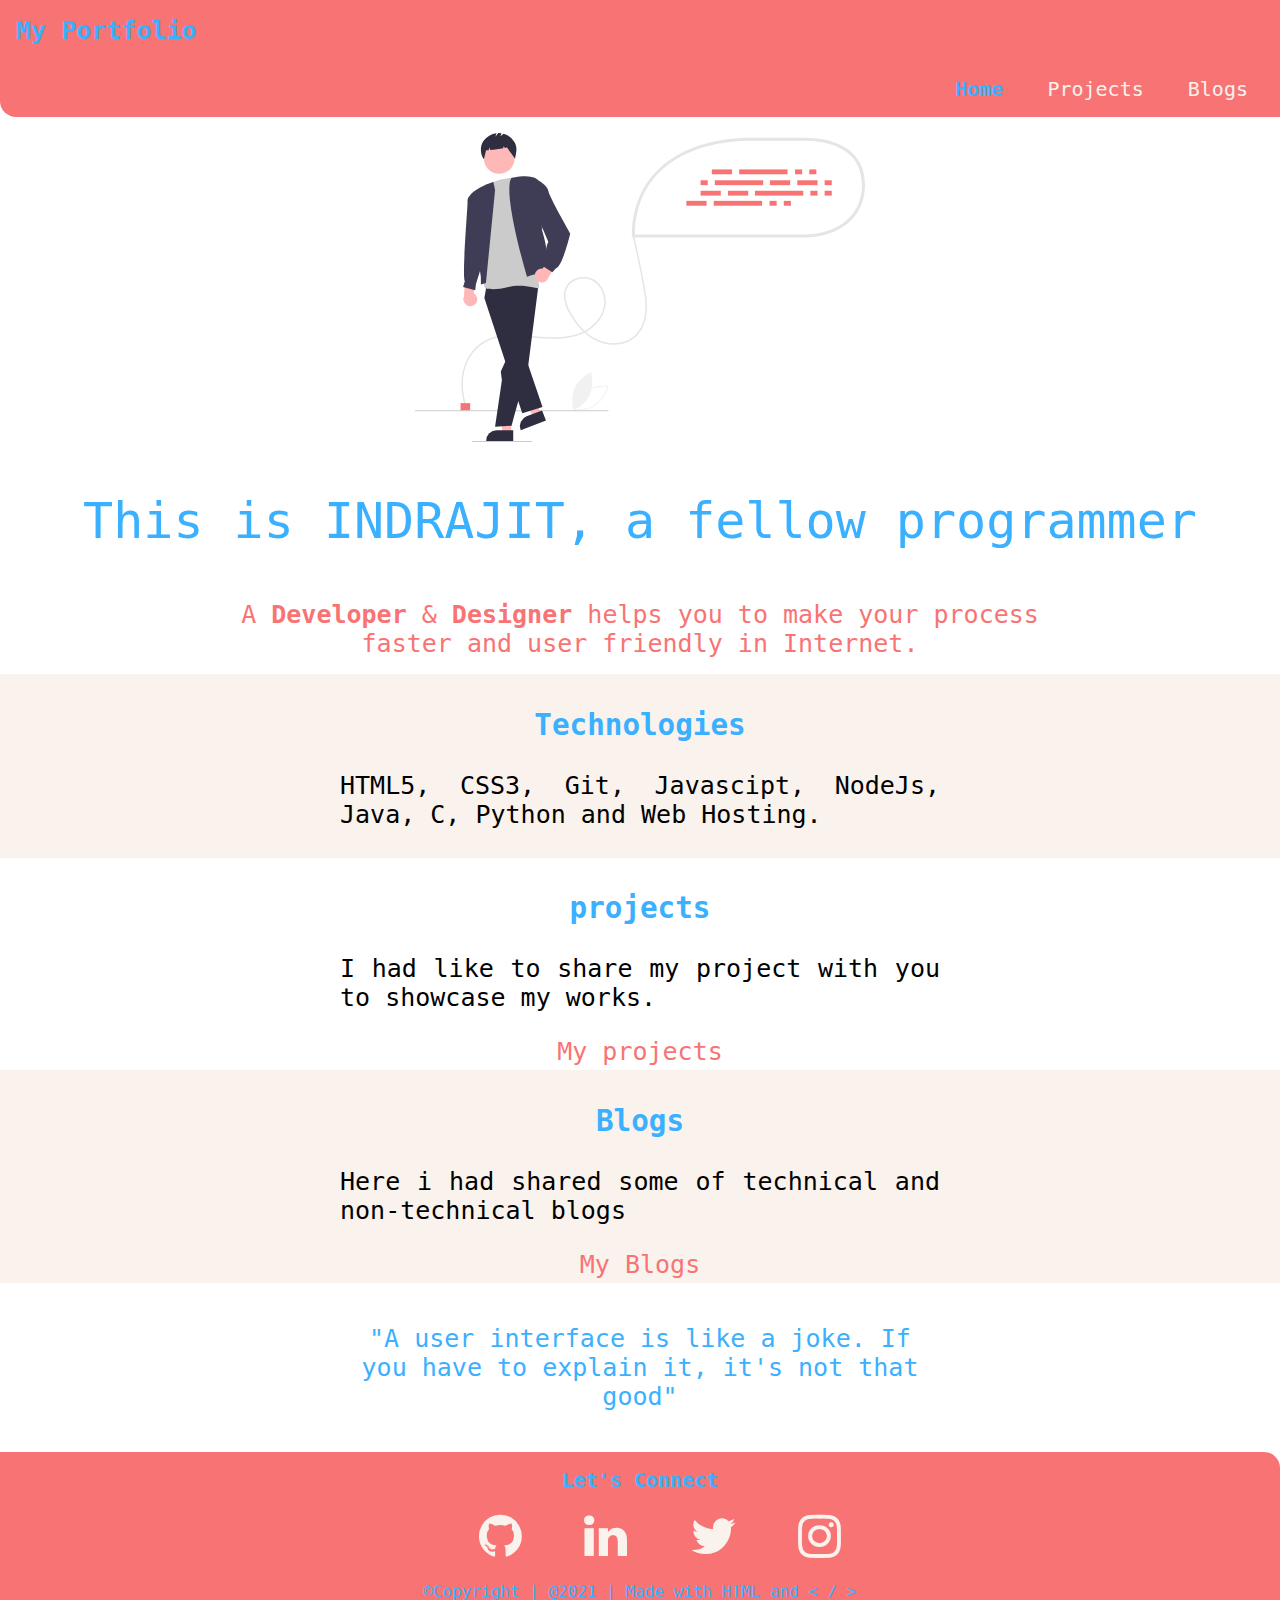
==== index.html @ 79441e82 "Created blog page" ====
﻿<!DOCTYPE html>
<html lang="en">
<head>
    <meta charset="UTF-8">
    <meta name="viewport" content="width=device-width, initial-scale=1.0">
    <title>Indrajit</title>
    <link rel="stylesheet" href="index.css">
	<link rel="stylesheet" href="https://cdnjs.cloudflare.com/ajax/libs/font-awesome/4.7.0/css/font-awesome.min.css">
</head>
<body>
    <div class="cont">
    <div class="head">My Portfolio</div>
    <ul class="nav">
        <li class="nav-bar">
            <a class="link link-active" href="/">Home</a>
        </li>
        <li class="nav-bar">
            <a class="link" href="Project.html">Projects</a>
        </li>
        <li class="nav-bar">
            <a class="link" href="/">Blogs</a>
        </li>

    </ul>
</div>
<div>
<header class="main">
<img class="main-img" src="headimage.svg"/>
<p class="p-in-head">This is INDRAJIT,  a fellow programmer</p>
</header>
</div>
<div class="div-para">
<p class="para">A <strong>Developer</strong> & <strong>Designer</strong> helps you to make your process faster and user friendly in Internet.</p>
</div>
<section class="dev-div-border">
<div class="in-sec">
<div class="technologies">
<h3 class="developer">Technologies</h3>
<p class="devpara">HTML5, CSS3, Git, Javascipt, NodeJs, Java, C, Python and Web Hosting. </p>
</div>
</div>
</section>
<section class="dev-div">
<div class="in-sec">
<h3 class="developer">projects</h3>
<p class="devpara">I had like to share my project with you to showcase my works. </p>
<center><a class="link-in" href="Project.html">My projects</a></center>
</div>
</section>
<section class="dev-div-border">
<div class="in-sec">
<h3 class="developer">Blogs</h3>
<p class="devpara">Here i had shared some of technical and non-technical blogs</p>
<center><a class="link-in" href="/">My Blogs</a></center>
</div>
</section>
<section class="sec">
<div class="in-sec">
<p class="high">"A user interface is like a joke. If you have to explain it, it's not that good"</p>
</div>
</section>
<footer class="footer">
<div class="foothead">Let's Connect</div>
    <ul class="navfoot">
        <li class="nav-bar_2">
            <a class="fa fa-github" href="https://github.com/indrajitkrish" title="IT's Github profile"></a>
        </li>
        <li class="nav-bar_2">
            <a class="fa fa-linkedin" href="https://www.linkedin.com/in/indrajit-s-6a6b9b167/" title="IT's Linkedin profile"></a>
        </li>
        <li class="nav-bar_2">
            <a class="fa fa-twitter" href="https://twitter.com/Indraji14067486" title="IT's Twitter profile"></a>
        </li>
		 <li class="nav-bar_2">
            <a class="fa fa-instagram" href="https://www.instagram.com/indrajitkrish/" title="IT's instagram profile"></a>
        </li>

    </ul>
</div>
<p class="copy">
©Copyright | @2021 | Made with HTML and <span> < / > </span>
</p>

</footer>

</body>
</html>
---- index.css ----
:root
{
	--pink:#F87474; 
	--white:#F9F2ED;
	--blue:#3AB0FF;
	--tex:#FFB562;
	--rwhite:#f1faee;
}
body
{
	font-family: "Monospace","Serif";
	margin: 0px;
}
.nav-bar
{
    display: inline;
	padding: 1rem;
	font-size:20px;
}
.nav{
    list-style: none;
	text-align: right;
	padding: 1rem;
	
}
.cont
{
    background-color: var(--pink);
	border-bottom-left-radius: 1rem;
  
}
.link
{
	text-decoration: none;
	  color: var(--white);
}
.link-active
{
	font-weight:bold;
	color: var(--blue);
}
.link:hover
{
	color: var(--blue);
}
.link-in
{
	text-decoration: none;
}
.head
{
	padding-top: 1rem;
	padding-left: 1rem;
	font-weight:bold;
	color:var(--blue);
	font-size:25px;
}
.main-img
{
	max-width: 450px;
	margin: auto;
	display: block;
}
.p-in-head
{
	text-align: center;
	color: var(--blue);
	font-size:50px;
}

.para
{
	font-size:25px;
	text-align: center;
	color:var(--pink);
	max-width: 800px;
	margin: auto;
	padding-bottom: 1rem;
}
.sec
{
	padding: 1rem 1rem;
	text-align: center;
	font-size:25px;    
}
.dev-div
{
	text-align: center;
	text-align: justify;
	padding: 0.25rem;
	font-size: 25px;
}
.dev-div-border
{
	text-align: center;
	text-align: justify;
	padding: 0.25rem;
	font-size: 25px;
	background-color:var(--white);
}
.not
{
	text-align: center;
	text-align: justify;
	padding: 0.25rem;
	font-size: 25px;
	background-color: var(--white);
}
.in-sec
{
	max-width: 600px;
	margin: auto;
}
.high
{
	color: var(--blue);
}
.developer
{
	color: var(--blue);
	text-align: center;
}
.footer
{
    background-color: var(--pink);
	border-top-right-radius: 1rem;
	text-align: center;
  
}
.navfoot
{
	list-style: none;

}
.foothead
{
	padding-top:1rem;
	font-size:20px;
	font-weight:bold;
	color:var(--blue);
}
.nav-bar_2
{
	font-size:50px;
	max-width:50px;
	 display: inline;
	padding: 1rem;
}
.fa
{
	text-decoration:none;
	color: var(--white);
}
.fa:hover
{
	color:var(--blue);
}
.copy
{
	color:var(--blue);
	padding-bottom:1rem;
}
.link-in
{
	text-decoration:none;
	/*background-color:var(--blue);*/
	border-radius:0.5rem;
	padding:0.5rem 0.5rem;
	color:var(--pink);
}
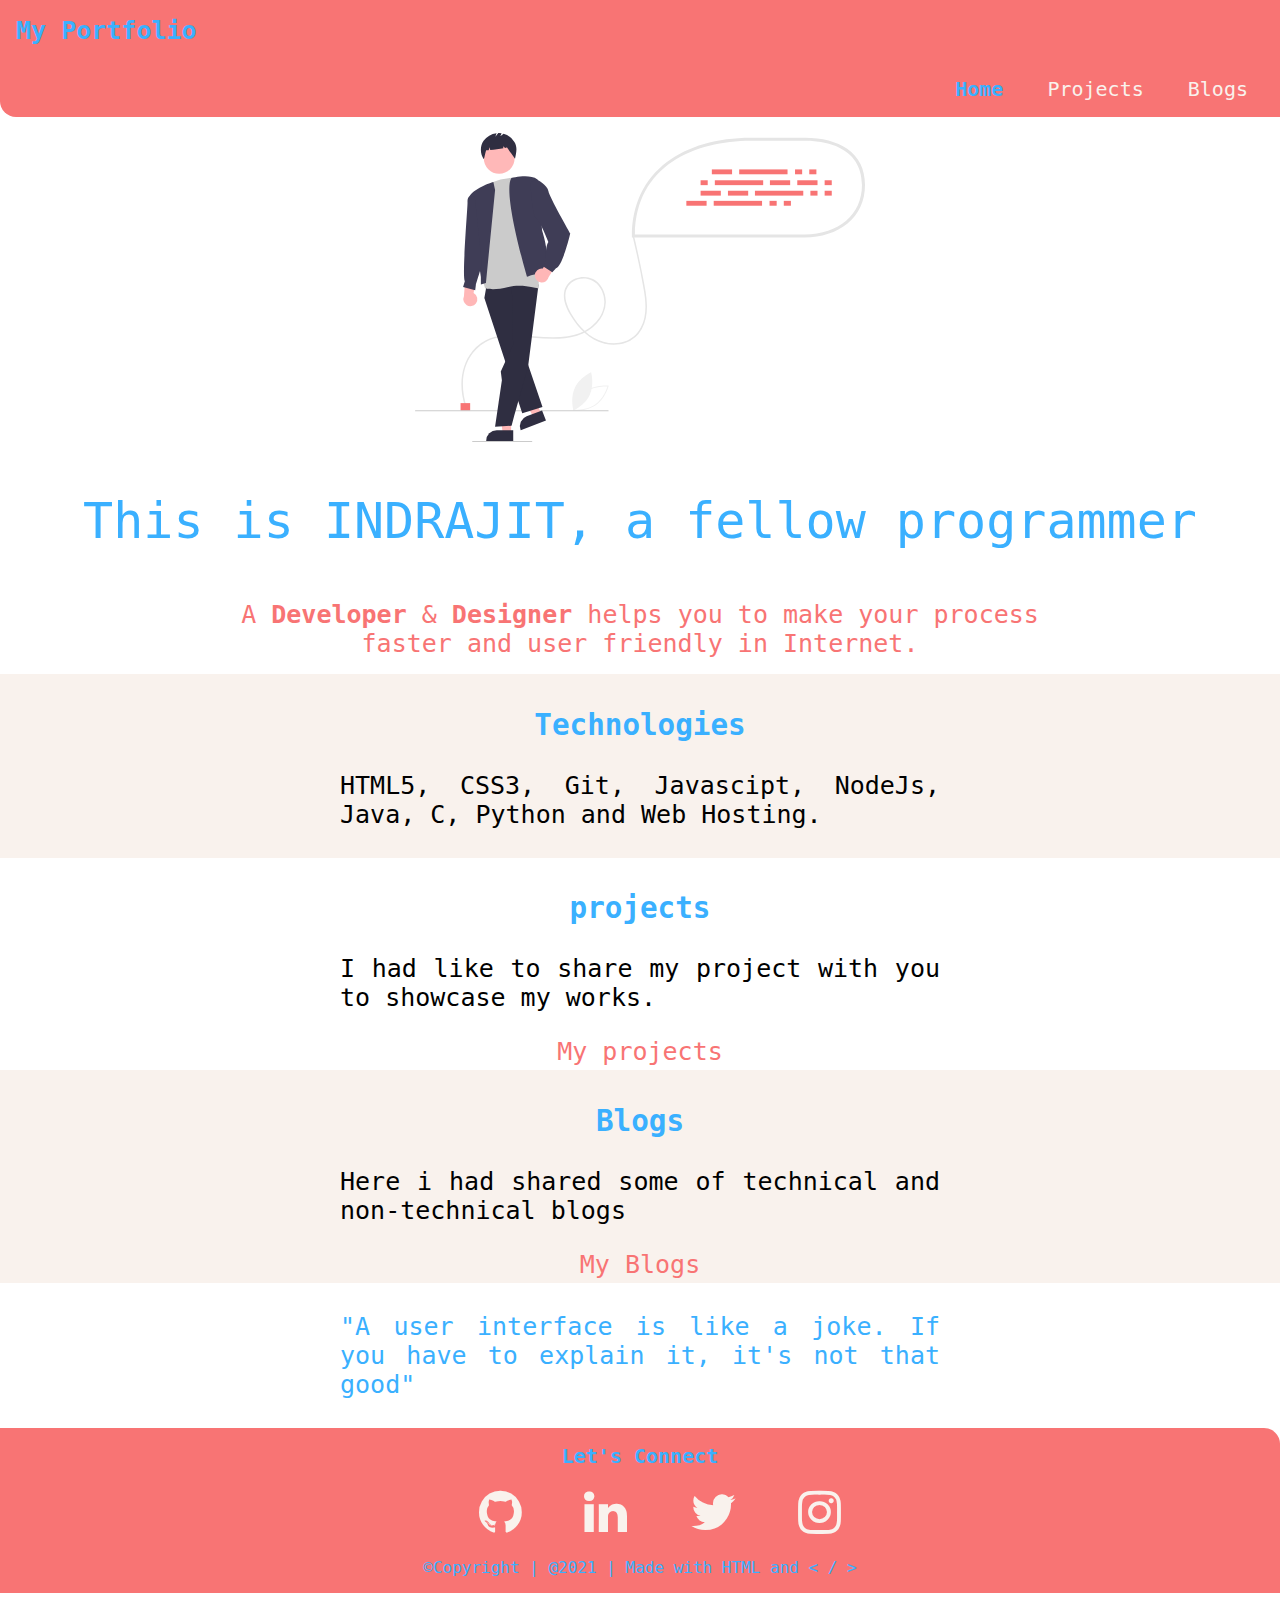
==== commit cafb60ab: "project updated" ====
--- a/index.html
+++ b/index.html
@@ -51,10 +51,10 @@
 <div class="in-sec">
 <h3 class="developer">Blogs</h3>
 <p class="devpara">Here i had shared some of technical and non-technical blogs</p>
-<center><a class="link-in" href="/">My Blogs</a></center>
+<center><a class="link-in" href="Blogs.html">My Blogs</a></center>
 </div>
 </section>
-<section class="sec">
+<section class="dev-div">
 <div class="in-sec">
 <p class="high">"A user interface is like a joke. If you have to explain it, it's not that good"</p>
 </div>
--- a/index.css
+++ b/index.css
@@ -49,6 +49,25 @@
 {
 	text-decoration: none;
 }
+.link-in:hover
+{
+   color: var(--tex);
+}
+.head-pro
+{
+	Color: var(--pink);
+	text-decoration: none;
+}
+.git-link
+{
+	color: var(--blue);
+	text-decoration: none;
+}
+.git-link:hover
+{
+	/**color: linear-gradient(to right, #FFB562, #FFB562, #FFB562, #FFB562);**/
+    box-shadow: 0 4px 15px 0 rgba(252, 104, 110, 0.75);
+}
 .head
 {
 	padding-top: 1rem;
@@ -170,3 +189,12 @@
 	padding:0.5rem 0.5rem;
 	color:var(--pink);
 }
+.pro
+{
+  margin-left: 10rem;
+  margin-right: 10rem;
+}
+.pro-des
+{
+	font-size: 25px;
+}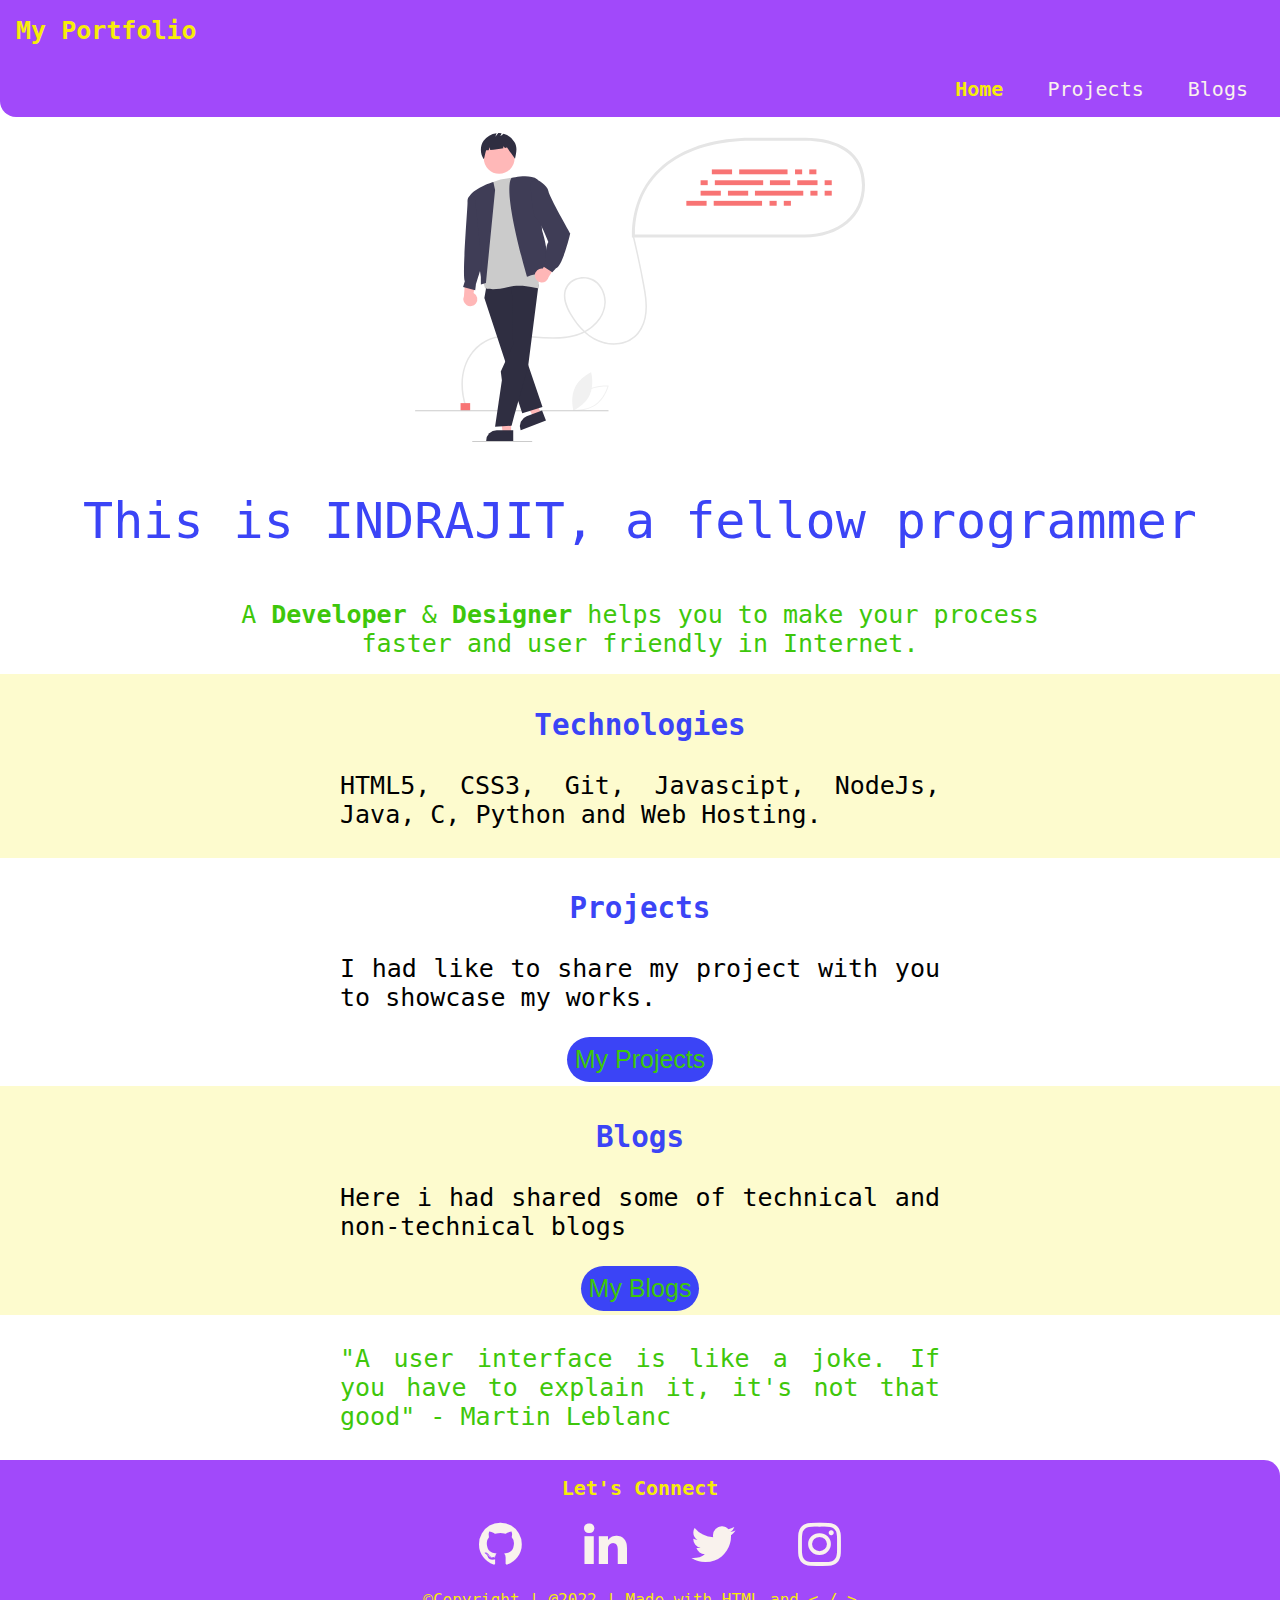
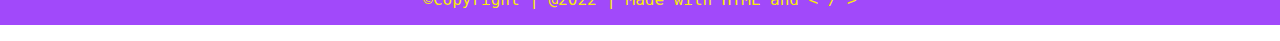
==== commit 9c0b1e95: "Design and color change" ====
--- a/index.html
+++ b/index.html
@@ -42,21 +42,21 @@
 </section>
 <section class="dev-div">
 <div class="in-sec">
-<h3 class="developer">projects</h3>
+<h3 class="developer">Projects</h3>
 <p class="devpara">I had like to share my project with you to showcase my works. </p>
-<center><a class="link-in" href="Project.html">My projects</a></center>
+<center><button id="btn"><a class="link-in" href="Project.html">My Projects</a></button></center>
 </div>
 </section>
 <section class="dev-div-border">
 <div class="in-sec">
 <h3 class="developer">Blogs</h3>
 <p class="devpara">Here i had shared some of technical and non-technical blogs</p>
-<center><a class="link-in" href="Blogs.html">My Blogs</a></center>
+<center><button id="btn"><a class="link-in" href="Blogs.html">My Blogs</a></button></center>
 </div>
 </section>
 <section class="dev-div">
 <div class="in-sec">
-<p class="high">"A user interface is like a joke. If you have to explain it, it's not that good"</p>
+<p class="high">"A user interface is like a joke. If you have to explain it, it's not that good" - Martin Leblanc</p>
 </div>
 </section>
 <footer class="footer">
@@ -78,7 +78,7 @@
     </ul>
 </div>
 <p class="copy">
-©Copyright | @2021 | Made with HTML and <span> < / > </span>
+©Copyright | @2022 | Made with HTML and <span> < / > </span>
 </p>
 
 </footer>
--- a/index.css
+++ b/index.css
@@ -2,11 +2,12 @@
 
 :root
 {
-	--pink:#F87474; 
+	--pink:#A149FA; 
 	--white:#F9F2ED;
-	--blue:#3AB0FF;
-	--tex:#FFB562;
+	--blue:#F7EC09;
+	--tex:#3EC70B;
 	--rwhite:#f1faee;
+	--darkblue:#3B44F6;
 }
 body
 {
@@ -51,22 +52,30 @@
 }
 .link-in:hover
 {
-   color: var(--tex);
+	box-shadow: 0 4px 15px 0 rgba(247, 236, 9, 1);
+	border-radius: 5px;
 }
 .head-pro
 {
-	Color: var(--pink);
+	Color: var(--darkblue);
 	text-decoration: none;
 }
 .git-link
 {
-	color: var(--blue);
-	text-decoration: none;
+	color: var(--tex);
+	text-decoration: none;
+}
+#float{
+float:right;
+}
+#rght{
+	float:left;
 }
 .git-link:hover
 {
 	/**color: linear-gradient(to right, #FFB562, #FFB562, #FFB562, #FFB562);**/
-    box-shadow: 0 4px 15px 0 rgba(252, 104, 110, 0.75);
+    box-shadow: 0 4px 15px 0 rgba(247, 236, 9, 1);
+	border-radius: 5px;
 }
 .head
 {
@@ -85,7 +94,7 @@
 .p-in-head
 {
 	text-align: center;
-	color: var(--blue);
+	color: var(--darkblue);
 	font-size:50px;
 }
 
@@ -93,7 +102,7 @@
 {
 	font-size:25px;
 	text-align: center;
-	color:var(--pink);
+	color:var(--tex);
 	max-width: 800px;
 	margin: auto;
 	padding-bottom: 1rem;
@@ -113,11 +122,12 @@
 }
 .dev-div-border
 {
+	background-color:rgb(247, 236, 9,0.2);
 	text-align: center;
 	text-align: justify;
 	padding: 0.25rem;
 	font-size: 25px;
-	background-color:var(--white);
+	
 }
 .not
 {
@@ -134,11 +144,12 @@
 }
 .high
 {
-	color: var(--blue);
+	color: var(--tex);
+	font-weight: 500;
 }
 .developer
 {
-	color: var(--blue);
+	color: var(--darkblue);
 	text-align: center;
 }
 .footer
@@ -185,16 +196,51 @@
 {
 	text-decoration:none;
 	/*background-color:var(--blue);*/
-	border-radius:0.5rem;
-	padding:0.5rem 0.5rem;
-	color:var(--pink);
+	padding: 0.5 rem;
+	color:var(--tex);
+}
+#btn{
+	font-size: 25px;
+	padding: 0.5rem;
+	border-radius: 25px;
+	background-color: var(--darkblue);
+	border: none;
 }
 .pro
 {
   margin-left: 10rem;
   margin-right: 10rem;
+  list-style-type: none;
+  padding-left: 5rem;
+  padding-right: 5rem;
+}
+.pro-border{
+	margin-left: 10rem;
+  margin-right: 10rem;
+  list-style-type: none;
+  background-color:rgb(247, 236, 9,0.2);
+  padding: 1rem 5rem;
+  border-radius: 25px;
 }
 .pro-des
 {
 	font-size: 25px;
-}+}
+.blo
+{
+	text-align: center;
+	color: var(--tex);
+}
+.blo-like
+{
+	text-align:center;
+	color: var(--blue);
+}
+.blogger
+{
+	text-decoration:none;
+}
+.blogger:hover
+{
+  color: var(--pink);
+}
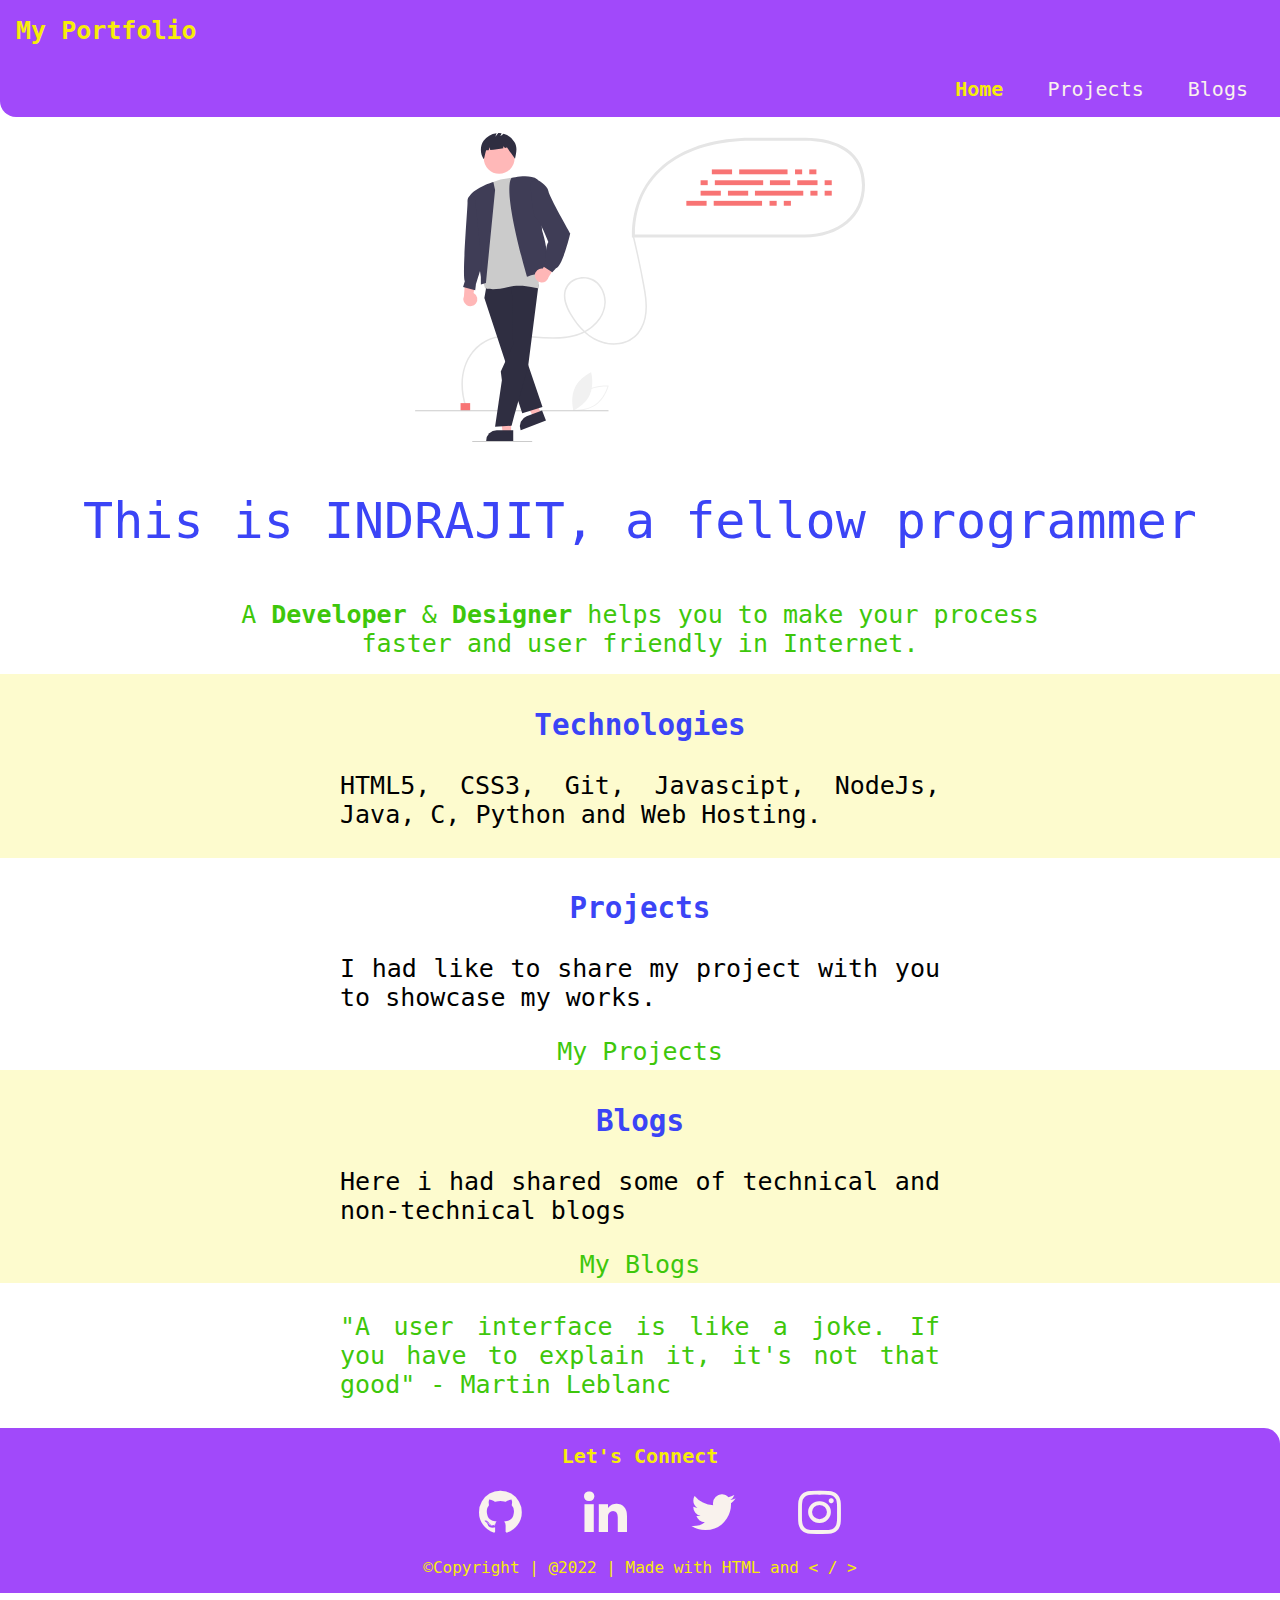
==== commit 2d16223b: "Edited grammer mistakes, Added project and links" ====
--- a/index.html
+++ b/index.html
@@ -44,14 +44,14 @@
 <div class="in-sec">
 <h3 class="developer">Projects</h3>
 <p class="devpara">I had like to share my project with you to showcase my works. </p>
-<center><button id="btn"><a class="link-in" href="Project.html">My Projects</a></button></center>
+<center><a class="link-in" href="Project.html">My Projects</a></center>
 </div>
 </section>
 <section class="dev-div-border">
 <div class="in-sec">
 <h3 class="developer">Blogs</h3>
 <p class="devpara">Here i had shared some of technical and non-technical blogs</p>
-<center><button id="btn"><a class="link-in" href="Blogs.html">My Blogs</a></button></center>
+<center><a class="link-in" href="Blogs.html">My Blogs</a></center>
 </div>
 </section>
 <section class="dev-div">
--- a/index.css
+++ b/index.css
@@ -65,12 +65,6 @@
 	color: var(--tex);
 	text-decoration: none;
 }
-#float{
-float:right;
-}
-#rght{
-	float:left;
-}
 .git-link:hover
 {
 	/**color: linear-gradient(to right, #FFB562, #FFB562, #FFB562, #FFB562);**/
@@ -200,8 +194,8 @@
 	color:var(--tex);
 }
 #btn{
-	font-size: 25px;
-	padding: 0.5rem;
+	font-size: 20px;
+	padding: 1rem;
 	border-radius: 25px;
 	background-color: var(--darkblue);
 	border: none;
@@ -234,13 +228,38 @@
 .blo-like
 {
 	text-align:center;
-	color: var(--blue);
+	color: var(--darkblue);
 }
 .blogger
 {
 	text-decoration:none;
 }
-.blogger:hover
-{
-  color: var(--pink);
-}
+.blogger:hover{
+	color:#F7EC09;
+}
+.box {
+	float: left;
+	padding: 50px;
+	background-color: var(--tex);
+  }
+.clearfix::after {
+	content: "";
+	clear: both;
+	display: table;
+	margin-bottom: 10%;
+  }
+  .blog-name{
+	text-decoration: none;
+	color:#3B44F6;
+  }
+  .view_blog{
+	text-decoration:dotted;
+	color:#F7EC09;
+  }
+  .blog-name:hover , .view_blog:hover{
+	color:#A149FA;
+  }
+  .blog-box{
+	color:white;
+	list-style-type: none;
+  }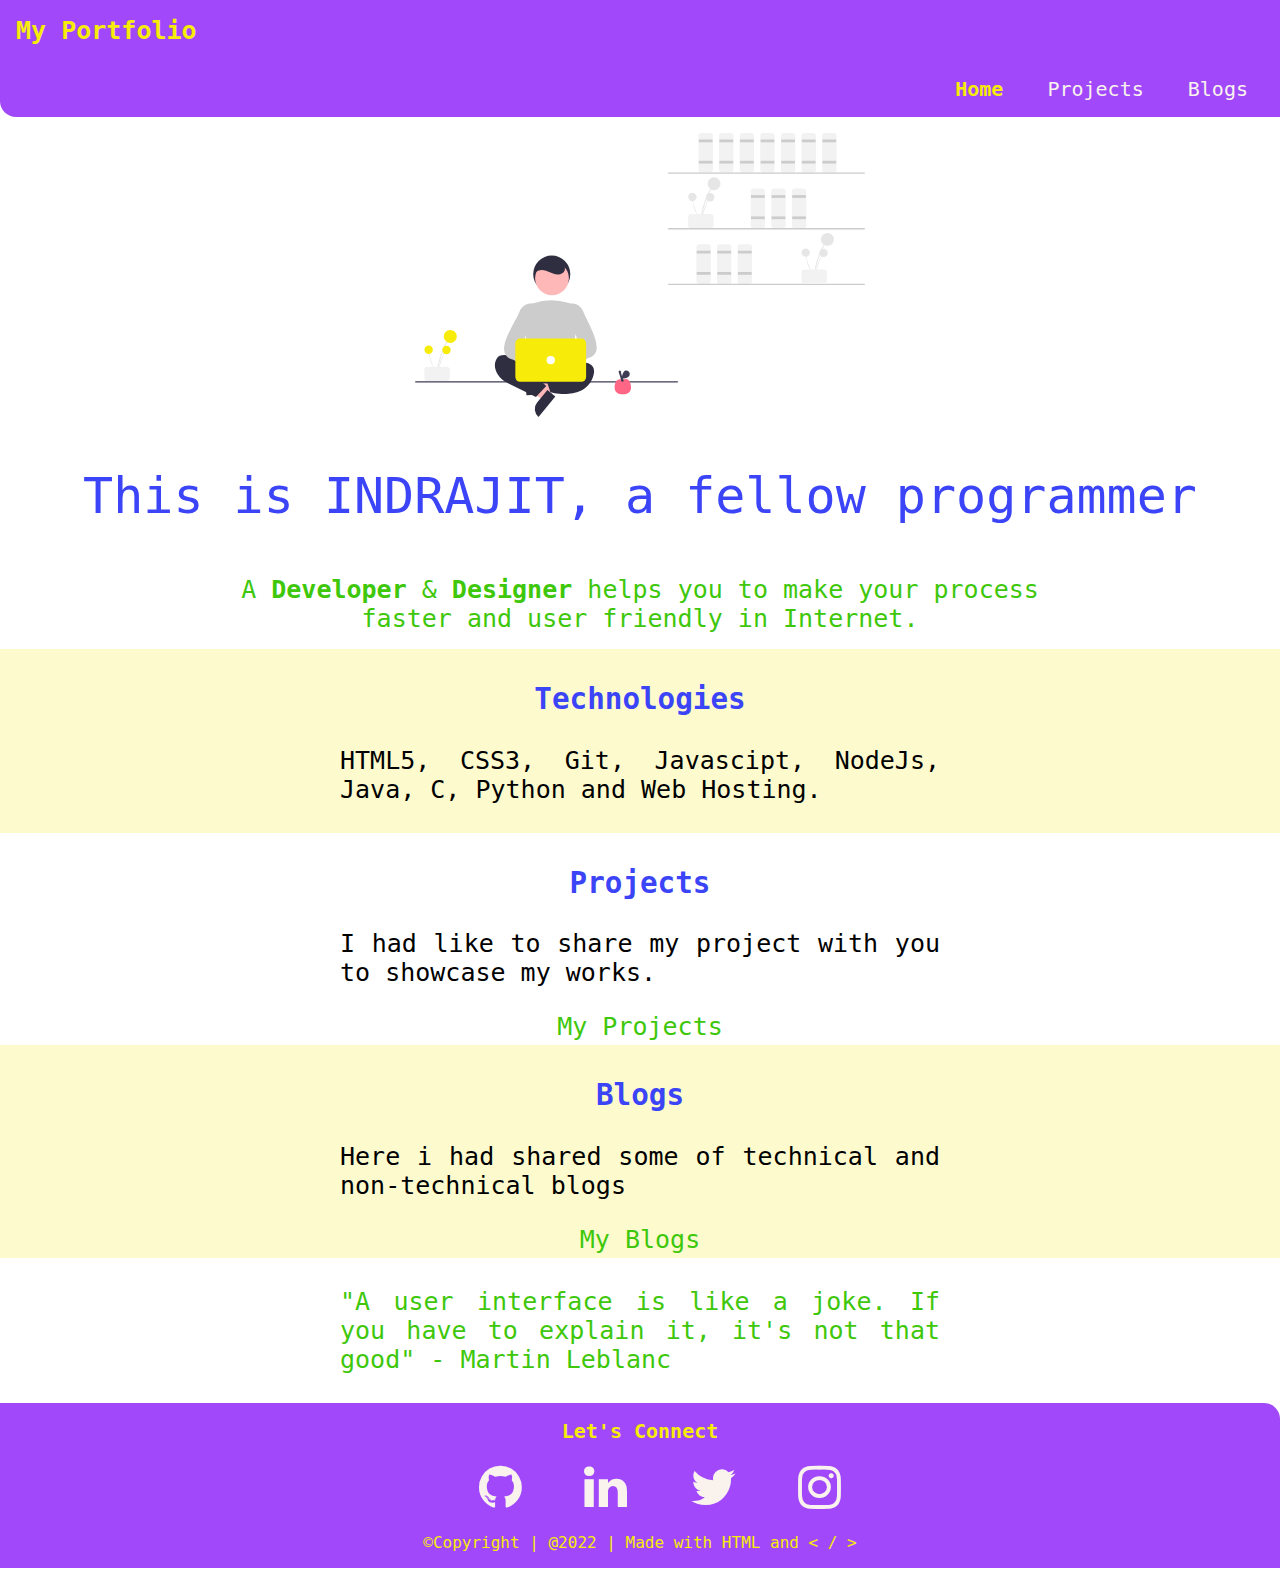
==== commit 83619d48: "changed header image" ====
--- a/index.html
+++ b/index.html
@@ -25,7 +25,7 @@
 </div>
 <div>
 <header class="main">
-<img class="main-img" src="headimage.svg"/>
+<img class="main-img" src="home.svg"/>
 <p class="p-in-head">This is INDRAJIT,  a fellow programmer</p>
 </header>
 </div>
--- a/index.css
+++ b/index.css
@@ -49,6 +49,9 @@
 .link-in
 {
 	text-decoration: none;
+	/*background-color:var(--blue);*/
+	padding: 0.5 rem;
+	color:var(--tex);
 }
 .link-in:hover
 {
@@ -185,13 +188,6 @@
 {
 	color:var(--blue);
 	padding-bottom:1rem;
-}
-.link-in
-{
-	text-decoration:none;
-	/*background-color:var(--blue);*/
-	padding: 0.5 rem;
-	color:var(--tex);
 }
 #btn{
 	font-size: 20px;
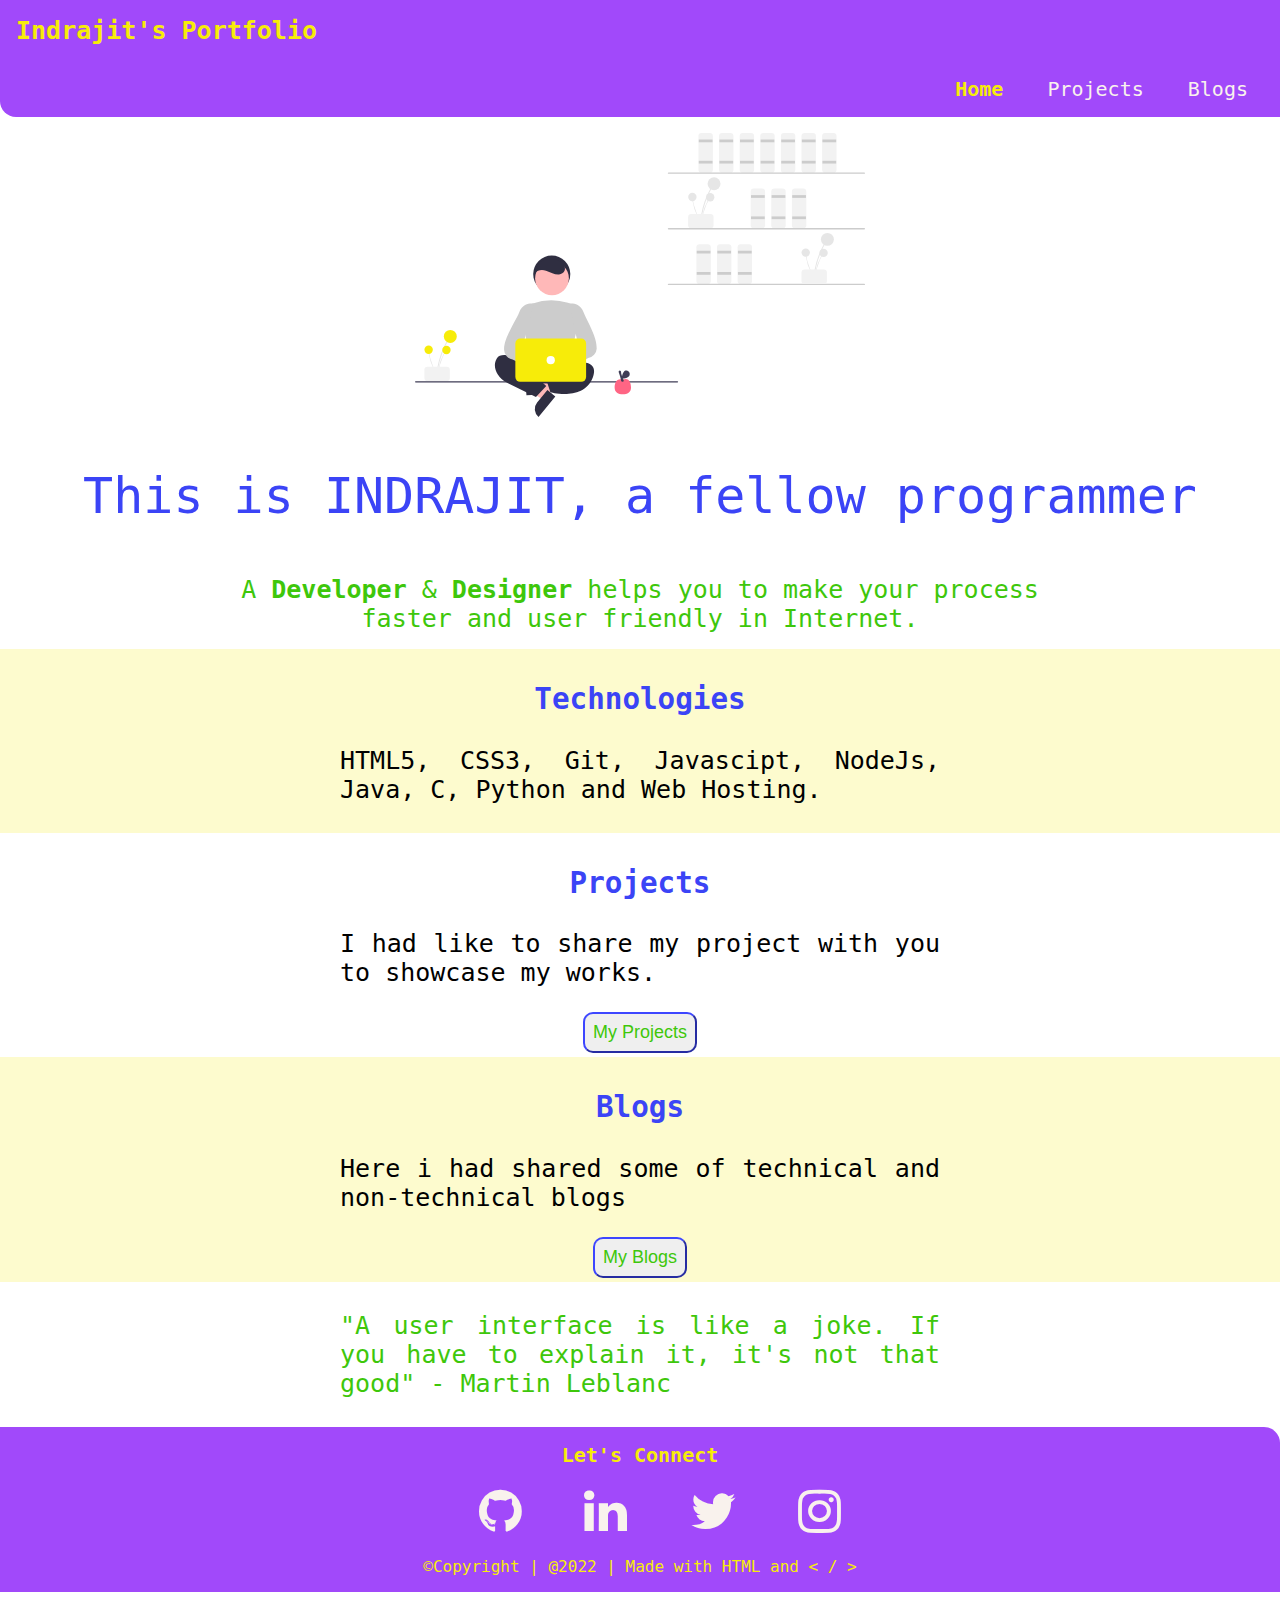
==== commit 9ae4fff1: "button added" ====
--- a/index.html
+++ b/index.html
@@ -9,7 +9,7 @@
 </head>
 <body>
     <div class="cont">
-    <div class="head">My Portfolio</div>
+    <div class="head">Indrajit's Portfolio</div>
     <ul class="nav">
         <li class="nav-bar">
             <a class="link link-active" href="/">Home</a>
@@ -44,14 +44,14 @@
 <div class="in-sec">
 <h3 class="developer">Projects</h3>
 <p class="devpara">I had like to share my project with you to showcase my works. </p>
-<center><a class="link-in" href="Project.html">My Projects</a></center>
+<center><button><a href="Project.html">My Projects</a></button></center>
 </div>
 </section>
 <section class="dev-div-border">
 <div class="in-sec">
 <h3 class="developer">Blogs</h3>
 <p class="devpara">Here i had shared some of technical and non-technical blogs</p>
-<center><a class="link-in" href="Blogs.html">My Blogs</a></center>
+<center><button><a href="Blogs.html">My Blogs</a></button></center>
 </div>
 </section>
 <section class="dev-div">
--- a/index.css
+++ b/index.css
@@ -258,4 +258,14 @@
   .blog-box{
 	color:white;
 	list-style-type: none;
+  }
+  button{
+	font-size: large;
+	border-color:#3B44F6;
+	border-radius: 10px;
+	padding: 0.5rem;
+  }
+  a{
+	text-decoration: none;
+	color:#3EC70B;
   }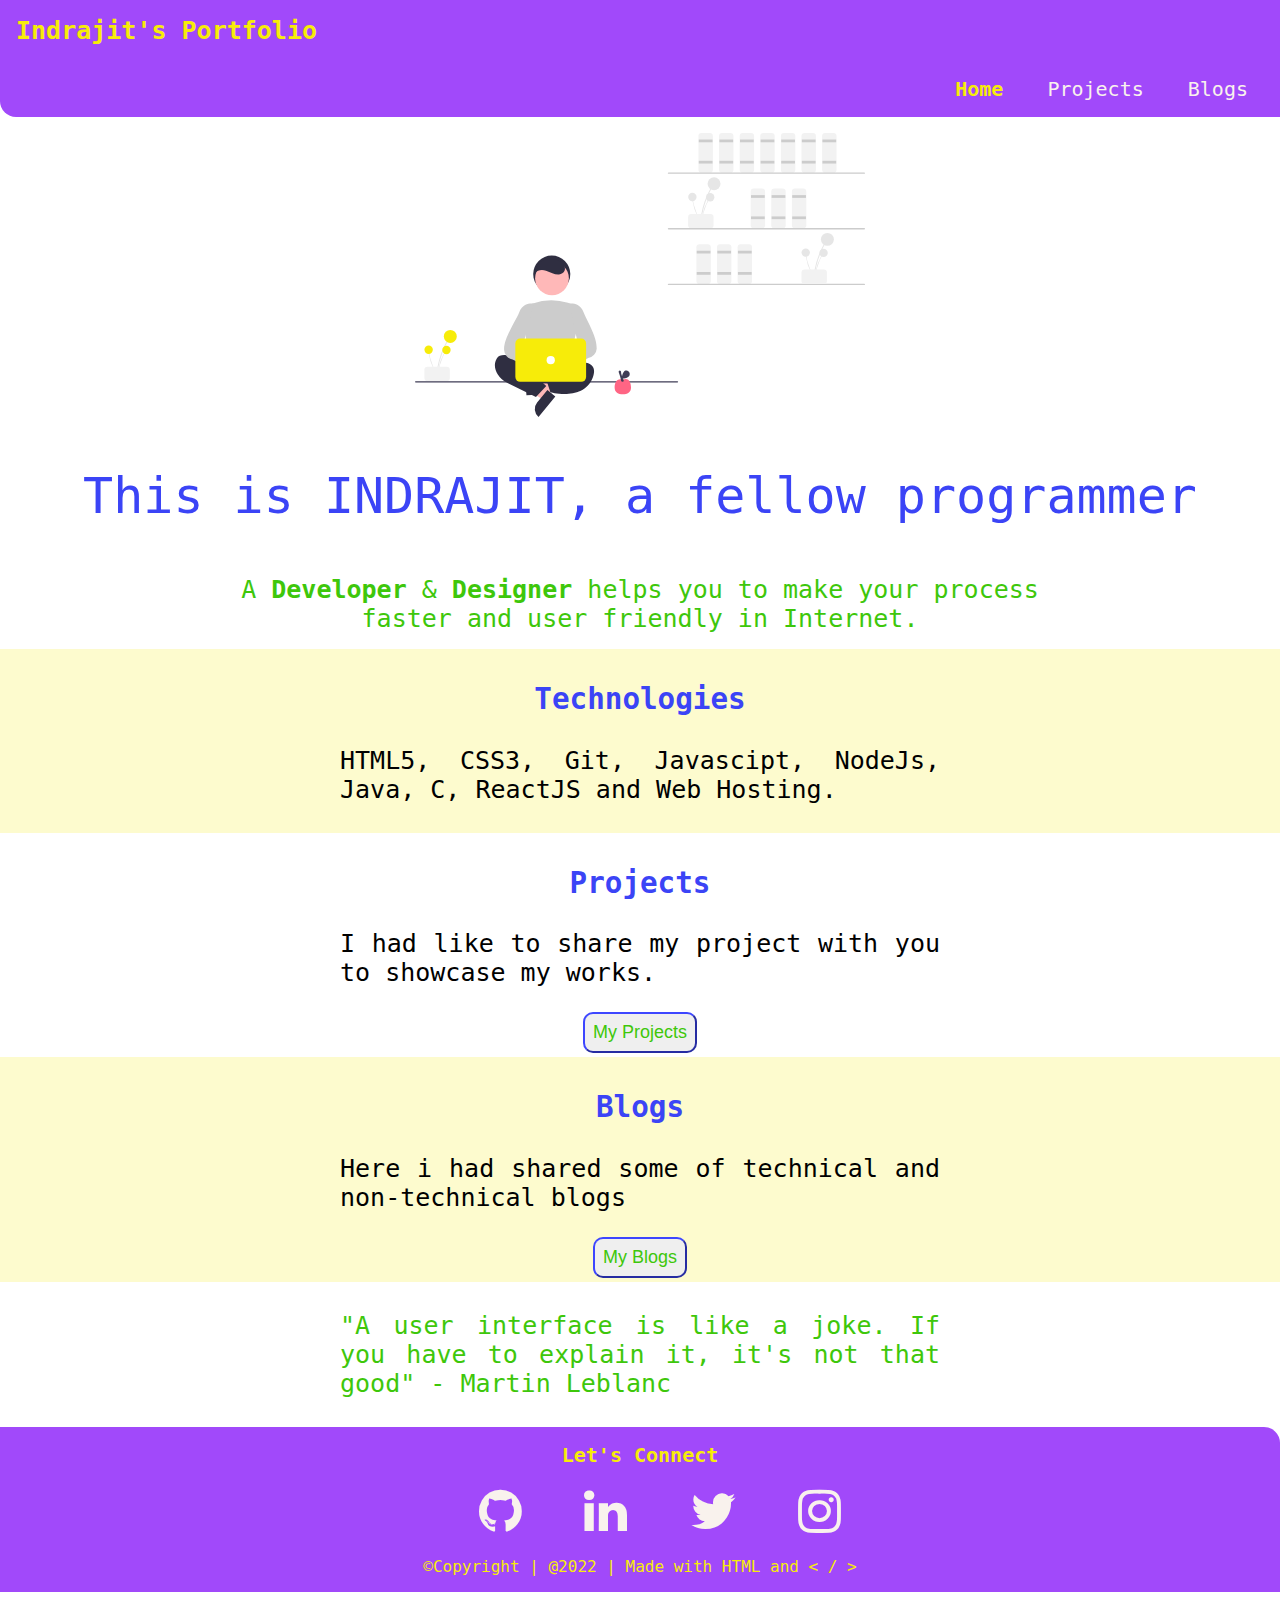
==== commit 2e79b567: "update Content" ====
--- a/index.html
+++ b/index.html
@@ -36,7 +36,7 @@
 <div class="in-sec">
 <div class="technologies">
 <h3 class="developer">Technologies</h3>
-<p class="devpara">HTML5, CSS3, Git, Javascipt, NodeJs, Java, C, Python and Web Hosting. </p>
+<p class="devpara">HTML5, CSS3, Git, Javascipt, NodeJs, Java, C, ReactJS and Web Hosting. </p>
 </div>
 </div>
 </section>
